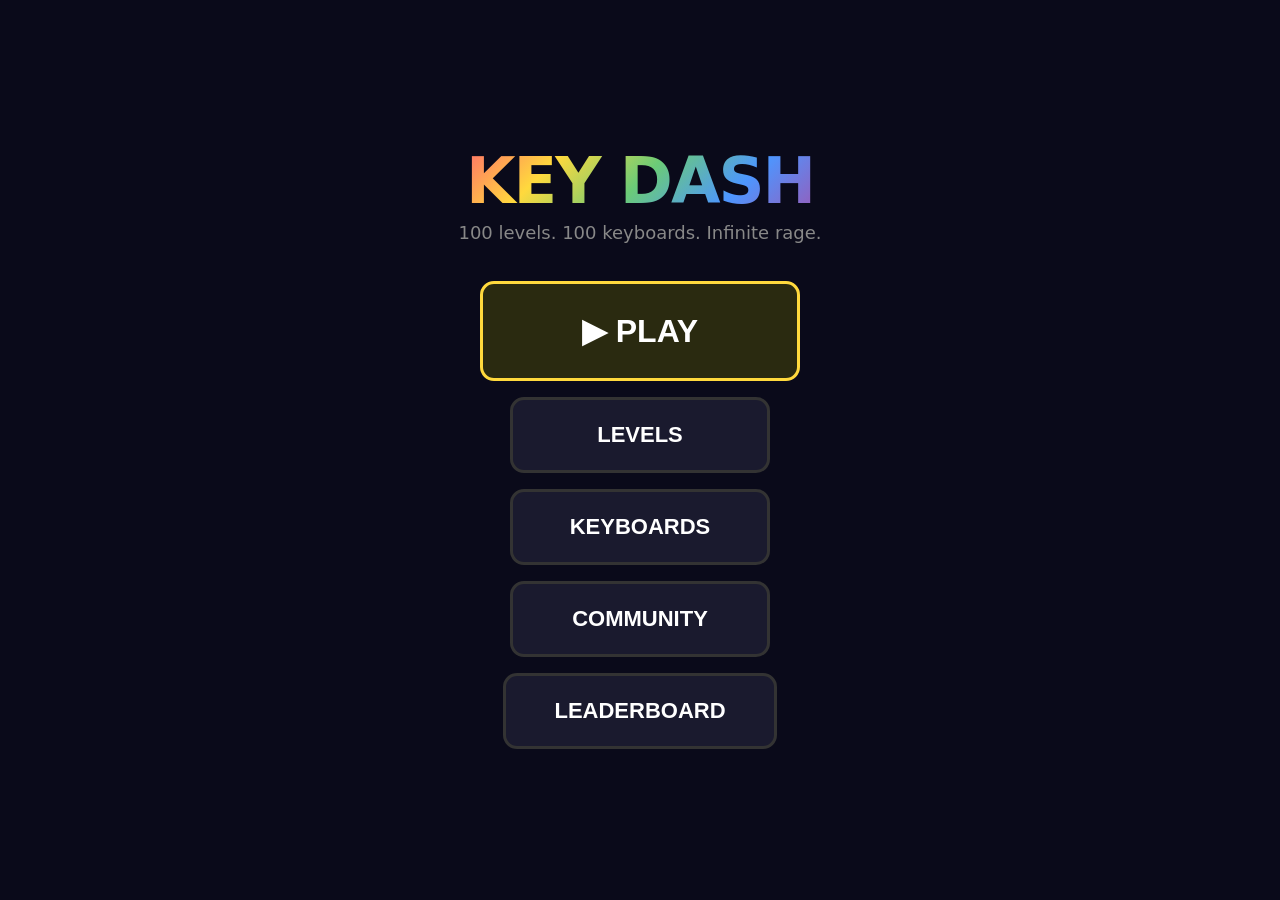
==== keydash.html @ 0419e5d7 "Make levels easier and unlock editor after level 1 - Halved spike density and gap frequency - Fewer " ====
<!DOCTYPE html>
<html lang="en">
<head>
<meta charset="UTF-8">
<meta name="viewport" content="width=device-width, initial-scale=1.0, user-scalable=no">
<title>Key Dash</title>
<style>
* { margin: 0; padding: 0; box-sizing: border-box; }
body { background: #0a0a1a; color: #fff; font-family: 'Segoe UI', system-ui, sans-serif; overflow: hidden; height: 100vh; }
canvas { display: block; }

/* ===== MENUS ===== */
.screen { position: fixed; inset: 0; display: flex; flex-direction: column; align-items: center; justify-content: center; z-index: 10; transition: opacity 0.3s; }
.screen.hidden { opacity: 0; pointer-events: none; }
.title { font-size: 64px; font-weight: 900; letter-spacing: -2px; margin-bottom: 4px;
  background: linear-gradient(135deg, #ff6b6b, #ffd93d, #6bcb77, #4d96ff, #9b59b6);
  -webkit-background-clip: text; -webkit-text-fill-color: transparent; }
.subtitle { color: #888; font-size: 18px; margin-bottom: 30px; }
.menu-btn { background: #1a1a2e; border: 3px solid #333; color: #fff; padding: 22px 48px;
  font-size: 22px; font-weight: 700; border-radius: 14px; cursor: pointer; margin: 8px;
  transition: all 0.15s; min-width: 260px; }
.menu-btn:hover { border-color: #ffd93d; background: #1f1f3a; transform: scale(1.05); }
.menu-btn.primary { border-color: #ffd93d; background: #2a2a10; font-size: 32px; padding: 28px 60px; min-width: 320px; }
.menu-btn.small { padding: 14px 24px; font-size: 17px; min-width: auto; }
.menu-btn.small { padding: 8px 18px; font-size: 13px; min-width: auto; }

/* ===== LEVEL SELECT ===== */
#level-select { background: #0a0a1a; overflow-y: auto; }
.level-grid { display: grid; grid-template-columns: repeat(auto-fill, minmax(90px, 1fr)); gap: 10px;
  max-width: 800px; width: 92%; padding: 12px; }
.level-cell { aspect-ratio: 1; border-radius: 12px; display: flex; flex-direction: column;
  align-items: center; justify-content: center; cursor: pointer; border: 3px solid #222;
  background: #111; transition: all 0.15s; font-size: 14px; gap: 3px; position: relative; }
.level-cell:hover { border-color: #ffd93d; transform: scale(1.08); }
.level-cell.locked { opacity: 0.35; cursor: default; }
.level-cell.locked:hover { border-color: #222; transform: none; }
.level-cell.cleared { border-color: #6bcb77; }
.level-cell .face { font-size: 30px; }
.level-cell .num { font-weight: 700; color: #aaa; font-size: 15px; }
.level-cell .kb-icon { position: absolute; top: 4px; right: 5px; font-size: 13px; }

/* ===== HUD ===== */
#hud { position: fixed; top: 0; left: 0; right: 0; height: 40px; display: flex; align-items: center;
  padding: 0 12px; z-index: 5; background: rgba(0,0,0,0.5); gap: 12px; font-size: 13px; font-weight: 600; }
#hud.hidden { display: none; }
.hud-back { background: none; border: none; color: #aaa; font-size: 18px; cursor: pointer; padding: 4px 8px; }
.hud-back:hover { color: #fff; }
#progress-bar { flex: 1; height: 6px; background: #222; border-radius: 3px; overflow: hidden; }
#progress-fill { height: 100%; background: linear-gradient(90deg, #ffd93d, #6bcb77); width: 0%; transition: width 0.1s; }
#attempt-count { color: #888; }
#practice-badge { background: #9b59b6; color: #fff; padding: 2px 8px; border-radius: 4px; font-size: 11px; display: none; }

/* ===== DEATH / WIN ===== */
#death-screen, #win-screen { position: fixed; inset: 0; z-index: 8; display: flex; flex-direction: column;
  align-items: center; justify-content: center; }
#death-screen { background: rgba(180,30,30,0.35); }
#death-screen.hidden, #win-screen.hidden { display: none; }
#win-screen { background: rgba(20,20,40,0.85); }
.win-keyboard { font-size: 64px; margin-bottom: 10px; animation: popIn 0.4s ease; }
@keyframes popIn { from { transform: scale(0); } 50% { transform: scale(1.2); } to { transform: scale(1); } }
.win-title { font-size: 28px; font-weight: 900; color: #ffd93d; }
.win-sub { color: #aaa; margin: 6px 0 20px; font-size: 14px; }

/* ===== KEYBOARD COLLECTION ===== */
#collection-screen { background: #0a0a1a; overflow-y: auto; }
.kb-grid { display: grid; grid-template-columns: repeat(auto-fill, minmax(50px, 1fr)); gap: 6px;
  max-width: 600px; width: 90%; padding: 10px; }
.kb-cell { aspect-ratio: 1; background: #111; border: 1px solid #222; border-radius: 6px;
  display: flex; align-items: center; justify-content: center; font-size: 20px; }
.kb-cell.locked { opacity: 0.15; }
.kb-count { color: #ffd93d; font-size: 18px; font-weight: 700; margin: 10px 0 6px; }

/* ===== EDITOR ===== */
#editor-screen { background: #0a0a1a; }
.editor-toolbar { position: fixed; bottom: 0; left: 0; right: 0; height: 52px; background: #111;
  border-top: 1px solid #333; display: flex; align-items: center; gap: 4px; padding: 0 8px; z-index: 15; overflow-x: auto; }
.tool-btn { width: 40px; height: 40px; border-radius: 8px; border: 2px solid #333; background: #1a1a2e;
  cursor: pointer; font-size: 18px; display: flex; align-items: center; justify-content: center; flex-shrink: 0; }
.tool-btn.active { border-color: #ffd93d; background: #2a2a10; }
.tool-btn:hover { border-color: #555; }

/* ===== COMMUNITY ===== */
#community-screen { background: #0a0a1a; overflow-y: auto; }
.community-list { max-width: 500px; width: 90%; }
.community-level { background: #111; border: 1px solid #222; border-radius: 8px; padding: 12px;
  margin: 6px 0; cursor: pointer; transition: border-color 0.15s; display: flex; align-items: center; gap: 12px; }
.community-level:hover { border-color: #ffd93d; }
.cl-face { font-size: 28px; }
.cl-info { flex: 1; }
.cl-name { font-weight: 700; }
.cl-author { color: #888; font-size: 12px; }

/* ===== LEADERBOARD ===== */
#leaderboard-screen { background: #0a0a1a; }
.lb-list { max-width: 400px; width: 90%; }
.lb-row { display: flex; align-items: center; gap: 10px; padding: 10px; background: #111;
  border-radius: 8px; margin: 4px 0; }
.lb-rank { font-size: 20px; font-weight: 900; color: #ffd93d; width: 36px; text-align: center; }
.lb-name { flex: 1; font-weight: 600; }
.lb-score { color: #6bcb77; font-weight: 700; }
</style>
</head>
<body>

<!-- ===== MAIN MENU ===== -->
<div class="screen" id="main-menu">
  <div class="title">KEY DASH</div>
  <div class="subtitle">100 levels. 100 keyboards. Infinite rage.</div>
  <button class="menu-btn primary" onclick="playNow()">▶ PLAY</button>
  <button class="menu-btn" onclick="showLevelSelect()">LEVELS</button>
  <button class="menu-btn" onclick="showCollection()">KEYBOARDS</button>
  <button class="menu-btn" onclick="showCommunity()">COMMUNITY</button>
  <button class="menu-btn" onclick="showLeaderboard()">LEADERBOARD</button>
</div>

<!-- ===== LEVEL SELECT ===== -->
<div class="screen hidden" id="level-select">
  <div style="font-size:22px;font-weight:800;margin:16px 0 4px">SELECT LEVEL</div>
  <div style="color:#888;font-size:13px;margin-bottom:10px" id="ls-progress">0 / 100 cleared</div>
  <div class="level-grid" id="level-grid"></div>
  <div style="margin:12px 0;display:flex;gap:8px">
    <button class="menu-btn small" onclick="showScreen('main-menu')">BACK</button>
  </div>
</div>

<!-- ===== HUD ===== -->
<div id="hud" class="hidden">
  <button class="hud-back" onclick="exitLevel()">&#9664;</button>
  <span id="level-name">Level 1</span>
  <div id="progress-bar"><div id="progress-fill"></div></div>
  <span id="practice-badge">PRACTICE</span>
  <span id="attempt-count">Attempt 1</span>
</div>

<!-- ===== DEATH ===== -->
<div id="death-screen" class="hidden">
  <div style="font-size:36px;font-weight:900;color:#ff4444;margin-bottom:16px">YOU DIED</div>
  <button class="menu-btn primary" onclick="respawn()" style="font-size:28px;padding:24px 56px">RETRY</button>
  <button class="menu-btn small" onclick="exitLevel()" style="margin-top:8px">QUIT</button>
</div>

<!-- ===== WIN ===== -->
<div id="win-screen" class="hidden">
  <div class="win-keyboard" id="win-kb">⌨️</div>
  <div class="win-title">LEVEL COMPLETE!</div>
  <div class="win-sub" id="win-sub">You unlocked: Q</div>
  <button class="menu-btn primary" onclick="nextLevel()">NEXT LEVEL</button>
  <button class="menu-btn small" onclick="exitLevel()">LEVEL SELECT</button>
</div>

<!-- ===== COLLECTION ===== -->
<div class="screen hidden" id="collection-screen">
  <div style="font-size:22px;font-weight:800;margin:16px 0 2px">KEYBOARD COLLECTION</div>
  <div class="kb-count" id="kb-count">0 / 100</div>
  <div class="kb-grid" id="kb-grid"></div>
  <button class="menu-btn small" style="margin:14px" onclick="showScreen('main-menu')">BACK</button>
</div>

<!-- ===== LEADERBOARD ===== -->
<div class="screen hidden" id="leaderboard-screen">
  <div style="font-size:22px;font-weight:800;margin:16px 0 10px">LEADERBOARD</div>
  <div id="lb-info" style="color:#888;font-size:13px;margin-bottom:10px">Collect all 100 keyboards to join!</div>
  <div class="lb-list" id="lb-list"></div>
  <button class="menu-btn small" style="margin:14px" onclick="showScreen('main-menu')">BACK</button>
</div>

<!-- ===== COMMUNITY ===== -->
<div class="screen hidden" id="community-screen">
  <div style="font-size:22px;font-weight:800;margin:16px 0 4px">COMMUNITY LEVELS</div>
  <div style="color:#888;font-size:13px;margin-bottom:6px" id="community-lock">Complete all 100 levels to create your own!</div>
  <div id="editor-btn-wrap" style="margin-bottom:10px"></div>
  <div class="community-list" id="community-list"></div>
  <button class="menu-btn small" style="margin:14px" onclick="showScreen('main-menu')">BACK</button>
</div>

<!-- ===== EDITOR ===== -->
<div class="screen hidden" id="editor-screen">
  <canvas id="editor-canvas"></canvas>
  <div class="editor-toolbar" id="editor-toolbar"></div>
</div>

<canvas id="game-canvas"></canvas>

<script>
// ===== KEY DASH =====
// A Geometry Dash-inspired platformer with 100 levels, portals, practice mode,
// keyboard collectibles, a level editor, and community levels.

const GC = document.getElementById('game-canvas');
const gctx = GC.getContext('2d');

// ===== CONSTANTS =====
const TILE = 36;
const GRAVITY = 1400;
const JUMP_VEL = -1100;
const PLAYER_SIZE = 28;
const BASE_SPEED = 340;

// Difficulty faces
const DIFF_FACES = ['😊','😐','😬','😰','🤯','💀','👹','☠️','🔥','😈'];
const DIFF_NAMES = ['Easy','Normal','Hard','Harder','Insane','Demon','Extreme','Ultra','Nightmare','Impossible'];
const DIFF_COLORS = ['#6bcb77','#a8d86b','#ffd93d','#ffa94d','#ff6b6b','#e04040','#9b59b6','#6c3483','#2c3e50','#1a1a1a'];

// Keyboard keys to unlock (100 total)
const KB_KEYS = [
  'Q','W','E','R','T','Y','U','I','O','P',
  'A','S','D','F','G','H','J','K','L',';',
  'Z','X','C','V','B','N','M',',','.','/',
  '1','2','3','4','5','6','7','8','9','0',
  '!','@','#','$','%','^','&','*','(',')',
  'F1','F2','F3','F4','F5','F6','F7','F8','F9','F10',
  'TAB','CAP','SHF','CTL','ALT','SPC','ENT','BSP','DEL','ESC',
  '←','→','↑','↓','INS','HOM','END','PUP','PDN','PRT',
  'NL','N0','N1','N2','N3','N4','N5','N6','N7','N8',
  'N9','N+','N-','N*','N/','N.','NE','FN','WIN','MNU'
];

// Portal types
const PORTAL = {
  GRAVITY_FLIP: 0,    // flips gravity
  GRAVITY_NORMAL: 1,  // restores gravity
  SPEED_FAST: 2,      // 1.5x speed
  SPEED_SLOW: 3,      // 0.7x speed
  SPEED_NORMAL: 4,    // 1x speed
  SIZE_MINI: 5,       // half size
  SIZE_NORMAL: 6,     // normal size
};
const PORTAL_COLORS = ['#9b59b6','#3498db','#e67e22','#1abc9c','#ffd93d','#e74c3c','#2ecc71'];
const PORTAL_LABELS = ['⇅ FLIP','⇅ NORM','▶▶ FAST','▶ SLOW','▶ NORM','🔹 MINI','🔸 NORM'];

// Block types for the level
const BLOCK = { EMPTY:0, GROUND:1, SPIKE:2, SPIKE_CEIL:3, PORTAL:4, SPIKE_WALL:5, ORB:6, PAD:7, DECO:8 };

// ===== SAVE DATA =====
const SAVE_KEY = 'keyDashSave';
let save = loadSave();

function loadSave() {
  try {
    const raw = localStorage.getItem(SAVE_KEY);
    if (raw) return JSON.parse(raw);
  } catch(e) {}
  return { cleared: [], attempts: {}, keyboards: [], name: null, communityLevels: [], bestTimes: {} };
}
function writeSave() { try { localStorage.setItem(SAVE_KEY, JSON.stringify(save)); } catch(e) {} }

// ===== GAME STATE =====
let state = 'menu'; // menu, playing, dead, win, editor
let currentLevel = 0;
let practiceMode = false;
let attempts = 0;
let player = null;
let level = null;     // { blocks[][], width, height, portals[], checkpoints[] }
let camera = { x: 0 };
let deathTimer = 0;
let speedMult = 1;
let checkpoints = [];  // practice mode auto-checkpoints
let lastCheckpoint = null;

// ===== SEEDED RNG =====
function mulberry32(a) {
  return function() {
    a |= 0; a = a + 0x6D2B79F5 | 0;
    let t = Math.imul(a ^ a >>> 15, 1 | a);
    t = t + Math.imul(t ^ t >>> 7, 61 | t) ^ t;
    return ((t ^ t >>> 14) >>> 0) / 4294967296;
  };
}

// ===== LEVEL GENERATION =====
function getDifficulty(lvl) { return Math.min(9, Math.floor(lvl / 10)); }

function generateLevel(lvlNum) {
  const seed = lvlNum * 7919 + 31337;
  const rng = mulberry32(seed);
  const diff = getDifficulty(lvlNum);

  const groundY = 8; // ground row (0 = top)
  const rows = 12;
  const baseCols = 80 + diff * 25 + Math.floor(rng() * 40);
  const cols = Math.min(baseCols, 350);

  const blocks = [];
  for (let y = 0; y < rows; y++) {
    blocks[y] = new Array(cols).fill(BLOCK.EMPTY);
  }

  // Ground
  for (let x = 0; x < cols; x++) {
    for (let y = groundY; y < rows; y++) blocks[y][x] = BLOCK.GROUND;
  }

  const portals = [];
  const levelCheckpoints = [];

  // Safe start zone
  const safeZone = 10;

  // Pattern generators based on difficulty
  let x = safeZone;
  const spikeChance = 0.04 + diff * 0.025;
  const gapChance = 0.015 + diff * 0.012;
  const platformChance = 0.04 + diff * 0.015;
  const portalChance = 0.015 + diff * 0.005;
  const ceilSpikeChance = diff >= 5 ? 0.01 + diff * 0.005 : 0;
  const wallSpikeChance = diff >= 7 ? 0.005 + (diff - 7) * 0.004 : 0;

  // Auto-checkpoints every ~20% of the level
  const cpInterval = Math.floor(cols / 6);

  while (x < cols - 5) {
    const r = rng();

    // Auto checkpoint
    if (x > 0 && x % cpInterval === 0 && x < cols - 10) {
      levelCheckpoints.push(x);
    }

    if (r < gapChance && x > safeZone + 3) {
      // Gap in ground
      const gapW = 2 + Math.floor(rng() * (1 + diff * 0.3));
      for (let gx = 0; gx < gapW && x + gx < cols - 3; gx++) {
        for (let gy = groundY; gy < rows; gy++) blocks[gy][x + gx] = BLOCK.EMPTY;
        // Spikes at bottom of gap for hard levels
        if (diff >= 4 && rng() < 0.5) blocks[rows - 1][x + gx] = BLOCK.SPIKE;
      }
      x += gapW + 1;
    } else if (r < gapChance + spikeChance && x > safeZone) {
      // Ground spikes
      const count = 1 + Math.floor(rng() * Math.max(1, diff * 0.2));
      for (let s = 0; s < count && x + s < cols - 3; s++) {
        blocks[groundY - 1][x + s] = BLOCK.SPIKE;
      }
      x += count + 3;
    } else if (r < gapChance + spikeChance + platformChance) {
      // Elevated platform
      const platY = groundY - 3 - Math.floor(rng() * 2);
      const platW = 3 + Math.floor(rng() * 4);
      for (let px = 0; px < platW && x + px < cols - 3; px++) {
        blocks[platY][x + px] = BLOCK.GROUND;
        if (rng() < spikeChance * 0.6) blocks[platY - 1][x + px] = BLOCK.SPIKE;
      }
      x += platW + 1;
    } else if (r < gapChance + spikeChance + platformChance + portalChance && x > 15) {
      // Portal
      const portalTypes = [PORTAL.GRAVITY_FLIP, PORTAL.SPEED_FAST, PORTAL.SIZE_MINI];
      const pType = portalTypes[Math.floor(rng() * portalTypes.length)];
      portals.push({ x, y: groundY - 2, type: pType });
      // Add the reversal portal a bit later
      const revertDist = 12 + Math.floor(rng() * 15);
      const revertX = Math.min(x + revertDist, cols - 6);
      let revertType;
      if (pType === PORTAL.GRAVITY_FLIP) revertType = PORTAL.GRAVITY_NORMAL;
      else if (pType === PORTAL.SPEED_FAST) revertType = PORTAL.SPEED_NORMAL;
      else revertType = PORTAL.SIZE_NORMAL;
      portals.push({ x: revertX, y: groundY - 2, type: revertType });
      x += 3;
    } else if (ceilSpikeChance > 0 && rng() < ceilSpikeChance && x > safeZone) {
      // Ceiling spikes
      const count = 1 + Math.floor(rng() * 2);
      for (let s = 0; s < count && x + s < cols - 3; s++) {
        blocks[1][x + s] = BLOCK.GROUND;
        blocks[2][x + s] = BLOCK.SPIKE_CEIL;
      }
      x += count + 1;
    } else if (wallSpikeChance > 0 && rng() < wallSpikeChance && x > safeZone) {
      // Wall with spikes
      const wallY = groundY - 2 - Math.floor(rng() * 2);
      blocks[wallY][x] = BLOCK.GROUND;
      blocks[wallY + 1][x] = BLOCK.GROUND;
      if (rng() < 0.5) blocks[wallY - 1][x] = BLOCK.SPIKE;
      x += 2;
    } else {
      x++;
    }
  }

  // Ensure the last few columns are safe (finish zone)
  for (let fx = cols - 4; fx < cols; fx++) {
    for (let fy = 0; fy < groundY; fy++) {
      if (blocks[fy][fx] === BLOCK.SPIKE || blocks[fy][fx] === BLOCK.SPIKE_CEIL) blocks[fy][fx] = BLOCK.EMPTY;
    }
  }

  return { blocks, width: cols, height: rows, portals, checkpoints: levelCheckpoints, groundY };
}

// ===== PLAYER =====
function createPlayer(x, y) {
  return {
    x: x * TILE + TILE / 2,
    y: y * TILE - PLAYER_SIZE / 2,
    vy: 0,
    grounded: false,
    gravityFlipped: false,
    sizeMult: 1,
    dead: false,
    rotation: 0,
    trail: [],
  };
}

// ===== RENDERING =====
function resize() {
  GC.width = window.innerWidth;
  GC.height = window.innerHeight;
}
window.addEventListener('resize', resize);
resize();

function getThemeColors(lvl) {
  const diff = getDifficulty(lvl);
  const themes = [
    { bg: '#0a1628', ground: '#1a3a5c', groundLight: '#245080', spike: '#ff4444' },
    { bg: '#0a2818', ground: '#1a5c3a', groundLight: '#248050', spike: '#ff5544' },
    { bg: '#281a0a', ground: '#5c3a1a', groundLight: '#805024', spike: '#ff4444' },
    { bg: '#1a0a28', ground: '#3a1a5c', groundLight: '#502480', spike: '#ff44aa' },
    { bg: '#280a0a', ground: '#5c1a1a', groundLight: '#802424', spike: '#ff2222' },
    { bg: '#0a0a0a', ground: '#2a2a2a', groundLight: '#3a3a3a', spike: '#ff0000' },
    { bg: '#180a28', ground: '#3a1a5c', groundLight: '#4a2470', spike: '#ff00ff' },
    { bg: '#0a1818', ground: '#1a3a3a', groundLight: '#245050', spike: '#ff4444' },
    { bg: '#100a18', ground: '#281a40', groundLight: '#382458', spike: '#ff2244' },
    { bg: '#0a0a0a', ground: '#1a1a1a', groundLight: '#252525', spike: '#ff0000' },
  ];
  return themes[diff];
}

function drawGame() {
  if (state !== 'playing' && state !== 'dead') return;
  const theme = getThemeColors(currentLevel);
  gctx.fillStyle = theme.bg;
  gctx.fillRect(0, 0, GC.width, GC.height);

  const offsetX = -camera.x + GC.width * 0.3;
  const offsetY = GC.height / 2 - level.groundY * TILE / 2;

  gctx.save();
  gctx.translate(offsetX, offsetY);

  // Draw blocks
  const startCol = Math.max(0, Math.floor((camera.x - GC.width * 0.4) / TILE));
  const endCol = Math.min(level.width, Math.ceil((camera.x + GC.width * 0.8) / TILE));

  for (let y = 0; y < level.height; y++) {
    for (let x = startCol; x < endCol; x++) {
      const b = level.blocks[y][x];
      const px = x * TILE, py = y * TILE;
      if (b === BLOCK.GROUND) {
        gctx.fillStyle = theme.ground;
        gctx.fillRect(px, py, TILE, TILE);
        gctx.fillStyle = theme.groundLight;
        gctx.fillRect(px, py, TILE, 2);
      } else if (b === BLOCK.SPIKE) {
        gctx.fillStyle = theme.spike;
        gctx.beginPath();
        gctx.moveTo(px - TILE * 0.3, py + TILE);
        gctx.lineTo(px + TILE / 2, py - TILE * 2);
        gctx.lineTo(px + TILE * 1.3, py + TILE);
        gctx.closePath();
        gctx.fill();
      } else if (b === BLOCK.SPIKE_CEIL) {
        gctx.fillStyle = theme.spike;
        gctx.beginPath();
        gctx.moveTo(px - TILE * 0.3, py);
        gctx.lineTo(px + TILE / 2, py + TILE * 3 - 4);
        gctx.lineTo(px + TILE * 1.3, py);
        gctx.closePath();
        gctx.fill();
      }
    }
  }

  // Portals
  for (const p of level.portals) {
    const px = p.x * TILE, py = p.y * TILE;
    const color = PORTAL_COLORS[p.type];
    gctx.fillStyle = color;
    gctx.globalAlpha = 0.6 + Math.sin(Date.now() / 300) * 0.2;
    gctx.fillRect(px + 4, py - TILE, TILE - 8, TILE * 3);
    gctx.globalAlpha = 1;
    gctx.fillStyle = '#fff';
    gctx.font = '9px sans-serif';
    gctx.textAlign = 'center';
    gctx.fillText(PORTAL_LABELS[p.type], px + TILE / 2, py - TILE - 4);
  }

  // Checkpoints (practice mode)
  if (practiceMode) {
    for (const cpx of level.checkpoints) {
      const px = cpx * TILE;
      gctx.fillStyle = lastCheckpoint === cpx ? '#ffd93d' : '#4a4a4a';
      gctx.fillRect(px, (level.groundY - 3) * TILE, 4, TILE * 3);
      gctx.fillStyle = lastCheckpoint === cpx ? '#ffd93d' : '#666';
      gctx.fillRect(px, (level.groundY - 3) * TILE, 14, 10);
    }
    // Player-placed checkpoints
    for (const cp of checkpoints) {
      gctx.fillStyle = '#9b59b6';
      gctx.fillRect(cp.x, cp.y - TILE, 4, TILE * 2);
      gctx.fillRect(cp.x, cp.y - TILE, 14, 10);
    }
  }

  // Finish line
  const finishX = (level.width - 3) * TILE;
  gctx.fillStyle = '#ffd93d';
  gctx.globalAlpha = 0.4 + Math.sin(Date.now() / 200) * 0.15;
  gctx.fillRect(finishX, 0, TILE / 2, level.height * TILE);
  gctx.globalAlpha = 1;
  gctx.font = 'bold 14px sans-serif';
  gctx.fillStyle = '#ffd93d';
  gctx.textAlign = 'center';
  gctx.fillText('FINISH', finishX + TILE / 4, (level.groundY - 4) * TILE);

  // Player
  if (player && !player.dead) {
    // Trail
    gctx.globalAlpha = 0.15;
    for (let i = 0; i < player.trail.length; i++) {
      const t = player.trail[i];
      const a = i / player.trail.length * 0.3;
      gctx.globalAlpha = a;
      const s = PLAYER_SIZE * player.sizeMult;
      gctx.fillStyle = '#ffd93d';
      gctx.save();
      gctx.translate(t.x, t.y);
      gctx.rotate(t.r);
      gctx.fillRect(-s / 2, -s / 2, s, s);
      gctx.restore();
    }
    gctx.globalAlpha = 1;

    const s = PLAYER_SIZE * player.sizeMult;
    gctx.save();
    gctx.translate(player.x, player.y);
    gctx.rotate(player.rotation);
    // Main square
    gctx.fillStyle = '#ffd93d';
    gctx.fillRect(-s / 2, -s / 2, s, s);
    // Inner detail
    gctx.fillStyle = '#ffec8b';
    gctx.fillRect(-s / 2 + 3, -s / 2 + 3, s - 6, s - 6);
    // Eye
    gctx.fillStyle = '#333';
    const eyeY = player.gravityFlipped ? 3 : -3;
    gctx.fillRect(2, eyeY - 2, 5, 5);
    gctx.fillStyle = '#fff';
    gctx.fillRect(4, eyeY - 1, 2, 2);
    gctx.restore();
  }

  gctx.restore();

  // Progress bar
  if (player && level) {
    const pct = Math.min(100, (player.x / ((level.width - 3) * TILE)) * 100);
    document.getElementById('progress-fill').style.width = pct + '%';
  }
}

// ===== COLLISION =====
function checkCollision(px, py, sizeMult) {
  const s = PLAYER_SIZE * sizeMult * 0.45;
  const left = px - s, right = px + s;
  const top = py - s, bottom = py + s;

  // Tile collision
  const minTX = Math.max(0, Math.floor(left / TILE));
  const maxTX = Math.min(level.width - 1, Math.floor(right / TILE));
  const minTY = Math.max(0, Math.floor(top / TILE));
  const maxTY = Math.min(level.height - 1, Math.floor(bottom / TILE));

  for (let ty = minTY; ty <= maxTY; ty++) {
    for (let tx = minTX; tx <= maxTX; tx++) {
      const b = level.blocks[ty][tx];
      if (b === BLOCK.SPIKE || b === BLOCK.SPIKE_CEIL) return 'spike';
      if (b === BLOCK.GROUND) return 'ground';
    }
  }

  // Out of bounds
  if (py > level.height * TILE + 100) return 'spike';
  return null;
}

function isOnGround(px, py, sizeMult, flipped) {
  const s = PLAYER_SIZE * sizeMult * 0.45;
  const checkY = flipped ? py - s - 2 : py + s + 2;
  const leftTX = Math.floor((px - s) / TILE);
  const rightTX = Math.floor((px + s) / TILE);
  const tileY = Math.floor(checkY / TILE);
  if (tileY < 0 || tileY >= level.height) return false;
  for (let tx = leftTX; tx <= rightTX; tx++) {
    if (tx < 0 || tx >= level.width) continue;
    if (level.blocks[tileY][tx] === BLOCK.GROUND) return true;
  }
  return false;
}

function resolveGroundY(px, py, sizeMult, flipped) {
  const s = PLAYER_SIZE * sizeMult * 0.45;
  if (flipped) {
    const tileY = Math.floor((py - s) / TILE);
    return (tileY + 1) * TILE + s;
  }
  const tileY = Math.floor((py + s) / TILE);
  return tileY * TILE - s;
}

// ===== UPDATE =====
let inputJump = false;
let inputDown = false;
let inputGrace = 0;

function update(dt) {
  if (state !== 'playing' || !player || player.dead) return;

  // Move right
  const speed = BASE_SPEED * speedMult;
  player.x += speed * dt;

  // Gravity
  const grav = player.gravityFlipped ? -GRAVITY : GRAVITY;
  player.vy += grav * dt;
  player.y += player.vy * dt;

  // Ground check
  player.grounded = isOnGround(player.x, player.y, player.sizeMult, player.gravityFlipped);
  if (player.grounded) {
    player.y = resolveGroundY(player.x, player.y, player.sizeMult, player.gravityFlipped);
    player.vy = 0;
  }

  // Input grace period (prevents auto-jump on level start)
  if (inputGrace > 0) { inputGrace -= dt; inputJump = false; }

  // Jump
  if (inputJump && player.grounded) {
    const jv = player.gravityFlipped ? -JUMP_VEL : JUMP_VEL;
    player.vy = jv;
    player.grounded = false;
  }

  // Rotation (visual only — spins while airborne)
  if (!player.grounded) {
    const rotDir = player.gravityFlipped ? -1 : 1;
    player.rotation += rotDir * 8 * dt;
  } else {
    // Snap to nearest 90 degrees
    player.rotation = Math.round(player.rotation / (Math.PI / 2)) * (Math.PI / 2);
  }

  // Trail
  player.trail.push({ x: player.x, y: player.y, r: player.rotation });
  if (player.trail.length > 15) player.trail.shift();

  // Spike collision
  const s = PLAYER_SIZE * player.sizeMult * 0.4;
  const minTX = Math.max(0, Math.floor((player.x - s) / TILE));
  const maxTX = Math.min(level.width - 1, Math.floor((player.x + s) / TILE));
  const minTY = Math.max(0, Math.floor((player.y - s) / TILE));
  const maxTY = Math.min(level.height - 1, Math.floor((player.y + s) / TILE));
  for (let ty = minTY; ty <= maxTY; ty++) {
    for (let tx = minTX; tx <= maxTX; tx++) {
      const b = level.blocks[ty][tx];
      if (b === BLOCK.SPIKE || b === BLOCK.SPIKE_CEIL) { killPlayer(); return; }
    }
  }
  // Out of bounds
  if (player.y > level.height * TILE + 100) { killPlayer(); return; }

  // Portal collision
  for (const p of level.portals) {
    const px = p.x * TILE + TILE / 2, py = p.y * TILE;
    if (Math.abs(player.x - px) < TILE && Math.abs(player.y - py) < TILE * 2) {
      if (!p.triggered) {
        p.triggered = true;
        applyPortal(p.type);
      }
    } else {
      p.triggered = false;
    }
  }

  // Practice mode checkpoints
  if (practiceMode) {
    for (const cpx of level.checkpoints) {
      if (Math.abs(player.x - cpx * TILE) < TILE) {
        lastCheckpoint = cpx;
      }
    }
    for (const cp of checkpoints) {
      if (Math.abs(player.x - cp.x) < TILE) lastCheckpoint = cp.x / TILE;
    }
  }

  // Camera
  camera.x = player.x;

  // Win check
  if (player.x >= (level.width - 3) * TILE) {
    winLevel();
  }
}

function applyPortal(type) {
  switch (type) {
    case PORTAL.GRAVITY_FLIP: player.gravityFlipped = true; break;
    case PORTAL.GRAVITY_NORMAL: player.gravityFlipped = false; break;
    case PORTAL.SPEED_FAST: speedMult = 1.5; break;
    case PORTAL.SPEED_SLOW: speedMult = 0.7; break;
    case PORTAL.SPEED_NORMAL: speedMult = 1; break;
    case PORTAL.SIZE_MINI: player.sizeMult = 0.55; break;
    case PORTAL.SIZE_NORMAL: player.sizeMult = 1; break;
  }
}

function killPlayer() {
  player.dead = true;
  state = 'dead';
  deathTimer = 0.6;
  document.getElementById('death-screen').classList.remove('hidden');
}

function respawn() {
  document.getElementById('death-screen').classList.add('hidden');
  attempts++;
  document.getElementById('attempt-count').textContent = 'Attempt ' + attempts;
  level.portals.forEach(p => p.triggered = false);
  speedMult = 1;

  if (practiceMode && lastCheckpoint !== null) {
    player = createPlayer(lastCheckpoint, level.groundY);
  } else {
    player = createPlayer(2, level.groundY);
    lastCheckpoint = null;
  }
  inputJump = false;
  inputGrace = 0.3;
  state = 'playing';
}

function winLevel() {
  state = 'win';
  const isNew = !save.cleared.includes(currentLevel);
  if (isNew) {
    save.cleared.push(currentLevel);
    save.keyboards.push(currentLevel);
  }
  save.attempts[currentLevel] = Math.min(save.attempts[currentLevel] || 9999, attempts);
  writeSave();

  const key = KB_KEYS[currentLevel] || '?';
  document.getElementById('win-kb').textContent = '⌨️';
  document.getElementById('win-sub').textContent = isNew
    ? `You unlocked the ${key} key! (${save.keyboards.length}/100)`
    : `Level cleared in ${attempts} attempt${attempts > 1 ? 's' : ''}`;
  document.getElementById('win-screen').classList.remove('hidden');
  document.getElementById('hud').classList.add('hidden');
}

function nextLevel() {
  document.getElementById('win-screen').classList.add('hidden');
  if (currentLevel < 99) {
    startLevel(currentLevel + 1, practiceMode);
  } else {
    exitLevel();
  }
}

function exitLevel() {
  state = 'menu';
  document.getElementById('hud').classList.add('hidden');
  document.getElementById('death-screen').classList.add('hidden');
  document.getElementById('win-screen').classList.add('hidden');
  showLevelSelect();
}

// ===== START LEVEL =====
function startLevel(lvl, practice) {
  currentLevel = lvl;
  practiceMode = practice || false;
  attempts = 1;
  speedMult = 1;
  checkpoints = [];
  lastCheckpoint = null;
  level = generateLevel(lvl);
  player = createPlayer(2, level.groundY);
  camera.x = player.x;

  hideAllScreens();
  document.getElementById('hud').classList.remove('hidden');
  document.getElementById('level-name').textContent = `Level ${lvl + 1}`;
  document.getElementById('attempt-count').textContent = 'Attempt 1';
  document.getElementById('practice-badge').style.display = practice ? '' : 'none';
  inputJump = false;
  inputGrace = 0.3; // ignore jump input for 0.3s so clicking PLAY doesn't auto-jump
  state = 'playing';
}

// ===== SCREENS =====
function hideAllScreens() {
  for (const s of document.querySelectorAll('.screen')) s.classList.add('hidden');
}

function showScreen(id) {
  hideAllScreens();
  document.getElementById(id).classList.remove('hidden');
  state = 'menu';
}

function showLevelSelect() {
  showScreen('level-select');
  const grid = document.getElementById('level-grid');
  grid.innerHTML = '';
  document.getElementById('ls-progress').textContent = `${save.cleared.length} / 100 cleared`;

  for (let i = 0; i < 100; i++) {
    const cell = document.createElement('div');
    cell.className = 'level-cell';
    const diff = getDifficulty(i);
    const cleared = save.cleared.includes(i);
    const unlocked = i === 0 || save.cleared.includes(i - 1) || save.cleared.includes(i);

    if (cleared) cell.classList.add('cleared');
    if (!unlocked) cell.classList.add('locked');

    const hasKb = save.keyboards.includes(i);
    cell.innerHTML = `<div class="face">${DIFF_FACES[diff]}</div><div class="num">${i + 1}</div>${hasKb ? '<div class="kb-icon">⌨️</div>' : ''}`;
    cell.title = `Level ${i + 1} — ${DIFF_NAMES[diff]}${cleared ? ' (Cleared)' : ''}`;
    cell.style.borderColor = cleared ? '#6bcb77' : (unlocked ? '#333' : '#1a1a1a');

    if (unlocked) {
      cell.onclick = () => showLevelOptions(i);
    }
    grid.appendChild(cell);
  }
}

function playNow() {
  // Find the next uncleared level, or level 0
  let lvl = 0;
  for (let i = 0; i < 100; i++) {
    if (!save.cleared.includes(i)) { lvl = i; break; }
  }
  startLevel(lvl, false);
}

function showLevelOptions(lvl) {
  startLevel(lvl, false);
}

function showCollection() {
  showScreen('collection-screen');
  const grid = document.getElementById('kb-grid');
  grid.innerHTML = '';
  document.getElementById('kb-count').textContent = `${save.keyboards.length} / 100`;

  for (let i = 0; i < 100; i++) {
    const cell = document.createElement('div');
    cell.className = 'kb-cell';
    const unlocked = save.keyboards.includes(i);
    if (!unlocked) cell.classList.add('locked');
    cell.textContent = KB_KEYS[i];
    cell.title = unlocked ? `${KB_KEYS[i]} — from Level ${i + 1}` : '???';
    grid.appendChild(cell);
  }
}

function showLeaderboard() {
  showScreen('leaderboard-screen');
  const list = document.getElementById('lb-list');
  const info = document.getElementById('lb-info');

  if (save.keyboards.length < 100) {
    info.textContent = `Collect all 100 keyboards to join! (${save.keyboards.length}/100)`;
    list.innerHTML = '<div style="color:#555;text-align:center;padding:20px">Complete all 100 levels to appear here.</div>';
    return;
  }

  info.textContent = 'You made it! All 100 keyboards collected.';
  // Local leaderboard from save
  const entries = loadLeaderboard();
  if (!entries.find(e => e.name === (save.name || 'Player'))) {
    const totalAttempts = Object.values(save.attempts).reduce((s, a) => s + a, 0);
    const entry = { name: save.name || 'Player', keyboards: 100, attempts: totalAttempts, date: new Date().toISOString().slice(0, 10) };
    entries.push(entry);
    entries.sort((a, b) => a.attempts - b.attempts);
    saveLeaderboard(entries);
  }

  list.innerHTML = entries.slice(0, 20).map((e, i) => `
    <div class="lb-row">
      <div class="lb-rank">#${i + 1}</div>
      <div class="lb-name">${escHtml(e.name)}</div>
      <div class="lb-score">${e.attempts} attempts</div>
    </div>
  `).join('');
}

function loadLeaderboard() {
  try { return JSON.parse(localStorage.getItem('keyDashLeaderboard') || '[]'); } catch(e) { return []; }
}
function saveLeaderboard(entries) {
  try { localStorage.setItem('keyDashLeaderboard', JSON.stringify(entries)); } catch(e) {}
}
function escHtml(s) { const d = document.createElement('div'); d.textContent = s; return d.innerHTML; }

// ===== COMMUNITY / EDITOR =====
function showCommunity() {
  showScreen('community-screen');
  const wrap = document.getElementById('editor-btn-wrap');
  const lock = document.getElementById('community-lock');

  if (save.cleared.length >= 1) {
    lock.textContent = 'Create and share your own levels!';
    wrap.innerHTML = '<button class="menu-btn primary" onclick="openEditor()">CREATE LEVEL</button>';
  } else {
    lock.textContent = 'Beat Level 1 to unlock the level editor!';
    wrap.innerHTML = '';
  }

  const list = document.getElementById('community-list');
  const levels = save.communityLevels || [];
  if (levels.length === 0) {
    list.innerHTML = '<div style="color:#555;text-align:center;padding:20px">No community levels yet.</div>';
  } else {
    list.innerHTML = levels.map((l, i) => `
      <div class="community-level" onclick="playCommunityLevel(${i})">
        <div class="cl-face">${DIFF_FACES[l.diff || 0]}</div>
        <div class="cl-info">
          <div class="cl-name">${escHtml(l.name || 'Untitled')}</div>
          <div class="cl-author">by ${escHtml(l.author || 'Unknown')}</div>
        </div>
      </div>
    `).join('');
  }
}

// ===== EDITOR =====
let editorLevel = null;
let editorTool = BLOCK.GROUND;
let editorCamera = { x: 0 };
let editorDragging = false;

function openEditor() {
  hideAllScreens();
  document.getElementById('editor-screen').classList.remove('hidden');
  state = 'editor';

  const rows = 12, cols = 120;
  const blocks = [];
  for (let y = 0; y < rows; y++) {
    blocks[y] = new Array(cols).fill(BLOCK.EMPTY);
  }
  for (let x = 0; x < cols; x++) {
    for (let y = 8; y < rows; y++) blocks[y][x] = BLOCK.GROUND;
  }
  editorLevel = { blocks, width: cols, height: rows, portals: [], checkpoints: [], groundY: 8, name: '', author: save.name || '' };
  editorCamera = { x: 0 };

  const toolbar = document.getElementById('editor-toolbar');
  const tools = [
    { type: BLOCK.EMPTY, label: '🧹' },
    { type: BLOCK.GROUND, label: '⬛' },
    { type: BLOCK.SPIKE, label: '🔺' },
    { type: BLOCK.SPIKE_CEIL, label: '🔻' },
    { type: 'portal_gflip', label: '⇅' },
    { type: 'portal_fast', label: '▶▶' },
    { type: 'portal_mini', label: '🔹' },
  ];
  toolbar.innerHTML = tools.map(t =>
    `<button class="tool-btn${t.type === editorTool ? ' active' : ''}" data-tool="${t.type}" onclick="selectEditorTool(this,'${t.type}')">${t.label}</button>`
  ).join('') +
  '<div style="flex:1"></div>' +
  '<button class="tool-btn" onclick="testEditorLevel()" title="Test">▶</button>' +
  '<button class="tool-btn" onclick="saveEditorLevel()" title="Save">💾</button>' +
  '<button class="tool-btn" onclick="exitEditor()" title="Exit">✕</button>';

  setupEditorCanvas();
}

function selectEditorTool(btn, type) {
  document.querySelectorAll('.tool-btn').forEach(b => b.classList.remove('active'));
  btn.classList.add('active');
  editorTool = type;
}

function setupEditorCanvas() {
  const ec = document.getElementById('editor-canvas');
  ec.width = window.innerWidth;
  ec.height = window.innerHeight - 52;
  const ectx = ec.getContext('2d');

  function drawEditor() {
    if (state !== 'editor') return;
    ectx.fillStyle = '#0a1628';
    ectx.fillRect(0, 0, ec.width, ec.height);

    const ox = -editorCamera.x + 60;
    const oy = ec.height / 2 - editorLevel.groundY * TILE / 2;
    ectx.save();
    ectx.translate(ox, oy);

    // Grid
    ectx.strokeStyle = '#1a1a2e';
    ectx.lineWidth = 0.5;
    for (let x = 0; x <= editorLevel.width; x++) {
      ectx.beginPath(); ectx.moveTo(x * TILE, 0); ectx.lineTo(x * TILE, editorLevel.height * TILE); ectx.stroke();
    }
    for (let y = 0; y <= editorLevel.height; y++) {
      ectx.beginPath(); ectx.moveTo(0, y * TILE); ectx.lineTo(editorLevel.width * TILE, y * TILE); ectx.stroke();
    }

    // Blocks
    for (let y = 0; y < editorLevel.height; y++) {
      for (let x = 0; x < editorLevel.width; x++) {
        const b = editorLevel.blocks[y][x];
        const px = x * TILE, py = y * TILE;
        if (b === BLOCK.GROUND) {
          ectx.fillStyle = '#1a3a5c'; ectx.fillRect(px, py, TILE, TILE);
        } else if (b === BLOCK.SPIKE) {
          ectx.fillStyle = '#ff4444';
          ectx.beginPath(); ectx.moveTo(px, py + TILE); ectx.lineTo(px + TILE/2, py + 4); ectx.lineTo(px + TILE, py + TILE); ectx.closePath(); ectx.fill();
        } else if (b === BLOCK.SPIKE_CEIL) {
          ectx.fillStyle = '#ff4444';
          ectx.beginPath(); ectx.moveTo(px, py); ectx.lineTo(px + TILE/2, py + TILE - 4); ectx.lineTo(px + TILE, py); ectx.closePath(); ectx.fill();
        }
      }
    }

    // Portals
    for (const p of editorLevel.portals) {
      ectx.fillStyle = PORTAL_COLORS[p.type];
      ectx.globalAlpha = 0.7;
      ectx.fillRect(p.x * TILE + 4, p.y * TILE - TILE, TILE - 8, TILE * 3);
      ectx.globalAlpha = 1;
    }

    // Start marker
    ectx.fillStyle = '#ffd93d';
    ectx.globalAlpha = 0.5;
    ectx.fillRect(2 * TILE, (editorLevel.groundY - 1) * TILE, TILE, TILE);
    ectx.globalAlpha = 1;
    ectx.font = '10px sans-serif'; ectx.fillStyle = '#ffd93d'; ectx.textAlign = 'center';
    ectx.fillText('START', 2.5 * TILE, (editorLevel.groundY - 1.2) * TILE);

    ectx.restore();
    requestAnimationFrame(drawEditor);
  }
  drawEditor();

  // Editor input
  let lastPlaceTile = null;
  ec.onmousedown = (e) => {
    editorDragging = true;
    editorPlace(e);
  };
  ec.onmousemove = (e) => {
    if (editorDragging) editorPlace(e);
    // Scroll with right edge
    if (e.clientX > ec.width - 40) editorCamera.x += 10;
    if (e.clientX < 40 && editorCamera.x > 0) editorCamera.x -= 10;
  };
  ec.onmouseup = () => { editorDragging = false; lastPlaceTile = null; };

  function editorPlace(e) {
    const ox = -editorCamera.x + 60;
    const oy = ec.height / 2 - editorLevel.groundY * TILE / 2;
    const tx = Math.floor((e.clientX - ox) / TILE);
    const ty = Math.floor((e.clientY - oy) / TILE);
    if (tx < 0 || tx >= editorLevel.width || ty < 0 || ty >= editorLevel.height) return;
    const key = tx + ',' + ty;
    if (key === lastPlaceTile) return;
    lastPlaceTile = key;

    if (typeof editorTool === 'string' && editorTool.startsWith('portal_')) {
      let pType;
      if (editorTool === 'portal_gflip') pType = PORTAL.GRAVITY_FLIP;
      else if (editorTool === 'portal_fast') pType = PORTAL.SPEED_FAST;
      else pType = PORTAL.SIZE_MINI;
      editorLevel.portals = editorLevel.portals.filter(p => p.x !== tx || p.y !== ty);
      editorLevel.portals.push({ x: tx, y: ty, type: pType });
    } else {
      editorLevel.blocks[ty][tx] = Number(editorTool);
    }
  }

  // Scroll with wheel
  ec.onwheel = (e) => {
    editorCamera.x = Math.max(0, editorCamera.x + e.deltaY);
  };
}

function testEditorLevel() {
  level = JSON.parse(JSON.stringify(editorLevel));
  level.portals = editorLevel.portals.map(p => ({ ...p }));
  currentLevel = -1;
  practiceMode = true;
  attempts = 1;
  speedMult = 1;
  checkpoints = [];
  lastCheckpoint = null;
  player = createPlayer(2, level.groundY);
  camera.x = player.x;

  hideAllScreens();
  document.getElementById('hud').classList.remove('hidden');
  document.getElementById('level-name').textContent = 'Editor Test';
  document.getElementById('attempt-count').textContent = 'Attempt 1';
  document.getElementById('practice-badge').style.display = '';
  state = 'playing';
}

function saveEditorLevel() {
  const name = prompt('Level name:', editorLevel.name || 'My Level');
  if (!name) return;
  const author = prompt('Your name:', editorLevel.author || save.name || 'Player');
  editorLevel.name = name;
  editorLevel.author = author;
  save.name = author;

  const diff = parseInt(prompt('Difficulty (0-9, 0=Easy, 9=Impossible):', '3') || '3');
  const entry = {
    name, author, diff: Math.min(9, Math.max(0, diff)),
    blocks: editorLevel.blocks,
    portals: editorLevel.portals,
    width: editorLevel.width, height: editorLevel.height, groundY: editorLevel.groundY,
  };
  if (!save.communityLevels) save.communityLevels = [];
  save.communityLevels.push(entry);
  writeSave();
  alert('Level saved!');
}

function exitEditor() {
  state = 'menu';
  showCommunity();
}

function playCommunityLevel(idx) {
  const l = save.communityLevels[idx];
  if (!l) return;
  level = {
    blocks: l.blocks.map(r => [...r]),
    portals: (l.portals || []).map(p => ({ ...p })),
    width: l.width, height: l.height, groundY: l.groundY,
    checkpoints: [],
  };
  currentLevel = -1;
  practiceMode = false;
  attempts = 1;
  speedMult = 1;
  checkpoints = [];
  lastCheckpoint = null;
  player = createPlayer(2, level.groundY);
  camera.x = player.x;

  hideAllScreens();
  document.getElementById('hud').classList.remove('hidden');
  document.getElementById('level-name').textContent = l.name || 'Community Level';
  document.getElementById('attempt-count').textContent = 'Attempt 1';
  document.getElementById('practice-badge').style.display = 'none';
  state = 'playing';
}

// ===== INPUT =====
function handleInput(down) {
  inputJump = down;
}

document.addEventListener('keydown', e => {
  if (e.repeat) return;
  if (e.code === 'Space' || e.code === 'ArrowUp' || e.key === 'w' || e.key === 'W') {
    e.preventDefault();
    handleInput(true);
  }
  // Practice mode: place checkpoint
  if (e.key === 'c' && practiceMode && state === 'playing' && player) {
    checkpoints.push({ x: player.x, y: player.y });
    lastCheckpoint = player.x / TILE;
  }
});
document.addEventListener('keyup', e => {
  if (e.code === 'Space' || e.code === 'ArrowUp' || e.key === 'w' || e.key === 'W') {
    handleInput(false);
  }
});

// Touch / click
GC.addEventListener('mousedown', e => { handleInput(true); });
GC.addEventListener('mouseup', () => handleInput(false));
GC.addEventListener('touchstart', e => { e.preventDefault(); handleInput(true); }, { passive: false });
GC.addEventListener('touchend', e => { e.preventDefault(); handleInput(false); }, { passive: false });

// ===== GAME LOOP =====
let lastTime = 0;
function gameLoop(ts) {
  const dt = Math.min((ts - lastTime) / 1000, 0.05);
  lastTime = ts;

  if (state === 'playing') {
    update(dt);
    drawGame();
  } else if (state === 'dead') {
    deathTimer -= dt;
    drawGame();
    if (deathTimer <= 0) {
      // Auto-respawn prompt shown
    }
  }
  requestAnimationFrame(gameLoop);
}
requestAnimationFrame(gameLoop);

// Boot
showScreen('main-menu');
</script>
</body>
</html>
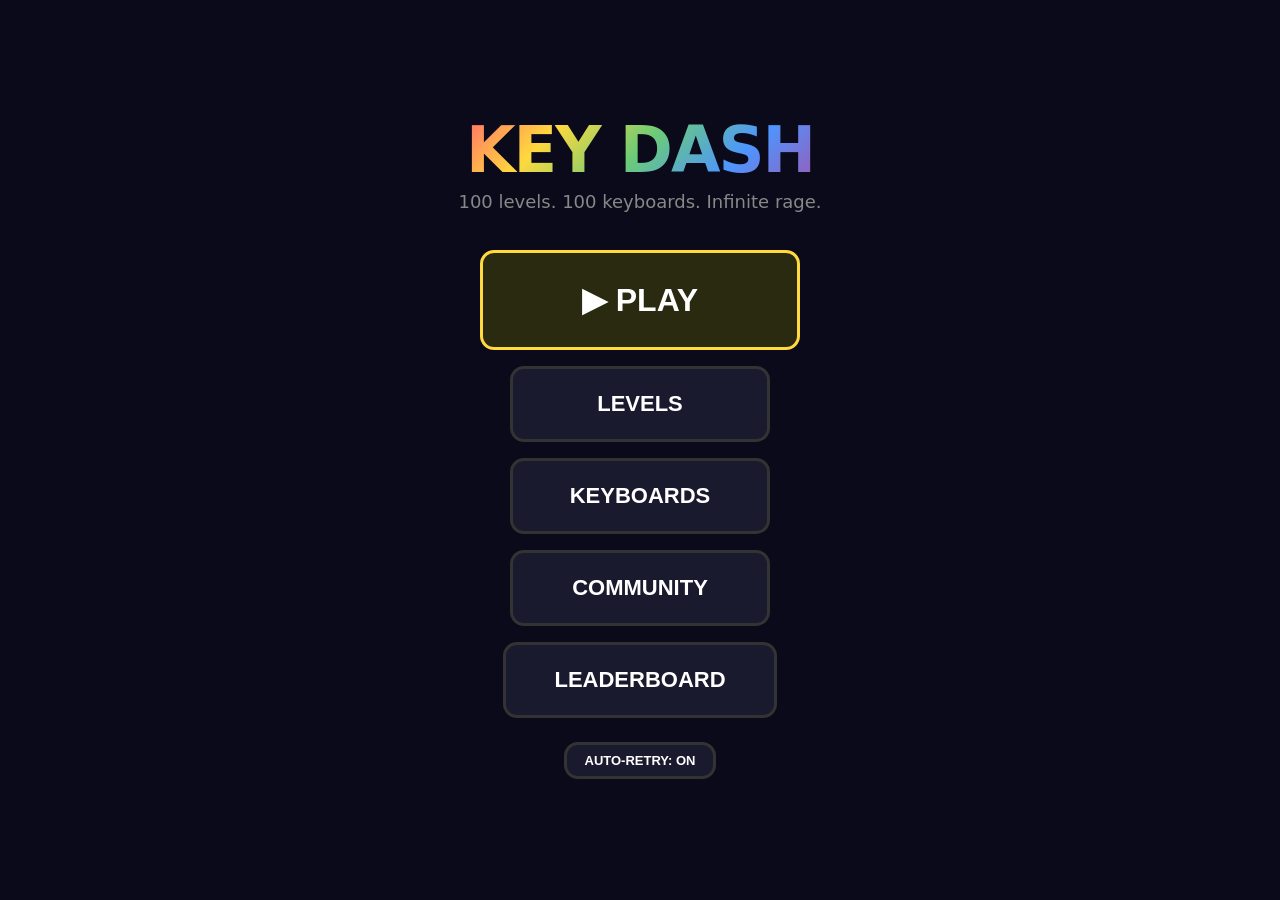
==== commit 2aac3567: "Restore all Key Dash features from artifact backup Recovered from artifact after container recycle. " ====
--- a/keydash.html
+++ b/keydash.html
@@ -111,6 +111,7 @@
   <button class="menu-btn" onclick="showCollection()">KEYBOARDS</button>
   <button class="menu-btn" onclick="showCommunity()">COMMUNITY</button>
   <button class="menu-btn" onclick="showLeaderboard()">LEADERBOARD</button>
+  <button class="menu-btn small" onclick="toggleAutoRetry(this)" id="auto-retry-btn" style="margin-top:16px"></button>
 </div>
 
 <!-- ===== LEVEL SELECT ===== -->
@@ -129,6 +130,7 @@
   <span id="level-name">Level 1</span>
   <div id="progress-bar"><div id="progress-fill"></div></div>
   <span id="practice-badge">PRACTICE</span>
+  <span id="mode-badge" style="background:#ffd93d;color:#000;padding:2px 8px;border-radius:4px;font-size:11px;font-weight:700">CUBE</span>
   <span id="attempt-count">Attempt 1</span>
 </div>
 
@@ -191,8 +193,8 @@
 
 // ===== CONSTANTS =====
 const TILE = 36;
-const GRAVITY = 1400;
-const JUMP_VEL = -1100;
+const GRAVITY = 2200;
+const JUMP_VEL = -820;
 const PLAYER_SIZE = 28;
 const BASE_SPEED = 340;
 
@@ -215,18 +217,19 @@
   'N9','N+','N-','N*','N/','N.','NE','FN','WIN','MNU'
 ];
 
+// Game modes
+const MODE = { CUBE: 'cube', SHIP: 'ship', BALL: 'ball', UFO: 'ufo', SPIDER: 'spider' };
+const MODE_COLORS = { cube: '#ffd93d', ship: '#4d96ff', ball: '#ff6b6b', ufo: '#6bcb77', spider: '#9b59b6' };
+
 // Portal types
 const PORTAL = {
-  GRAVITY_FLIP: 0,    // flips gravity
-  GRAVITY_NORMAL: 1,  // restores gravity
-  SPEED_FAST: 2,      // 1.5x speed
-  SPEED_SLOW: 3,      // 0.7x speed
-  SPEED_NORMAL: 4,    // 1x speed
-  SIZE_MINI: 5,       // half size
-  SIZE_NORMAL: 6,     // normal size
+  GRAVITY_FLIP: 0, GRAVITY_NORMAL: 1,
+  SPEED_FAST: 2, SPEED_SLOW: 3, SPEED_NORMAL: 4,
+  SIZE_MINI: 5, SIZE_NORMAL: 6,
+  MODE_SHIP: 7, MODE_BALL: 8, MODE_UFO: 9, MODE_SPIDER: 10, MODE_CUBE: 11,
 };
-const PORTAL_COLORS = ['#9b59b6','#3498db','#e67e22','#1abc9c','#ffd93d','#e74c3c','#2ecc71'];
-const PORTAL_LABELS = ['⇅ FLIP','⇅ NORM','▶▶ FAST','▶ SLOW','▶ NORM','🔹 MINI','🔸 NORM'];
+const PORTAL_COLORS = ['#9b59b6','#3498db','#e67e22','#1abc9c','#ffd93d','#e74c3c','#2ecc71','#4d96ff','#ff6b6b','#6bcb77','#9b59b6','#ffd93d'];
+const PORTAL_LABELS = ['⇅ FLIP','⇅ NORM','▶▶ FAST','▶ SLOW','▶ NORM','🔹 MINI','🔸 NORM','🚀 SHIP','⚽ BALL','🛸 UFO','🕷 SPIDER','🟨 CUBE'];
 
 // Block types for the level
 const BLOCK = { EMPTY:0, GROUND:1, SPIKE:2, SPIKE_CEIL:3, PORTAL:4, SPIKE_WALL:5, ORB:6, PAD:7, DECO:8 };
@@ -256,6 +259,11 @@
 let speedMult = 1;
 let checkpoints = [];  // practice mode auto-checkpoints
 let lastCheckpoint = null;
+let autoRetry = loadAutoRetry();
+let autoRetryTimer = 0;
+
+function loadAutoRetry() { try { const v = localStorage.getItem('keyDashAutoRetry'); return v === null ? true : v === 'true'; } catch(e) { return true; } }
+function saveAutoRetry() { try { localStorage.setItem('keyDashAutoRetry', autoRetry ? 'true' : 'false'); } catch(e) {} }
 
 // ===== SEEDED RNG =====
 function mulberry32(a) {
@@ -285,9 +293,9 @@
     blocks[y] = new Array(cols).fill(BLOCK.EMPTY);
   }
 
-  // Ground
+  // Ground — single row only (no physical ceiling; ball/spider use virtual ceiling)
   for (let x = 0; x < cols; x++) {
-    for (let y = groundY; y < rows; y++) blocks[y][x] = BLOCK.GROUND;
+    blocks[groundY][x] = BLOCK.GROUND;
   }
 
   const portals = [];
@@ -317,12 +325,11 @@
     }
 
     if (r < gapChance && x > safeZone + 3) {
-      // Gap in ground
+      // Gap in ground — remove ground, place spike where ground was
       const gapW = 2 + Math.floor(rng() * (1 + diff * 0.3));
       for (let gx = 0; gx < gapW && x + gx < cols - 3; gx++) {
-        for (let gy = groundY; gy < rows; gy++) blocks[gy][x + gx] = BLOCK.EMPTY;
-        // Spikes at bottom of gap for hard levels
-        if (diff >= 4 && rng() < 0.5) blocks[rows - 1][x + gx] = BLOCK.SPIKE;
+        blocks[groundY][x + gx] = BLOCK.EMPTY;
+        blocks[groundY + 1][x + gx] = BLOCK.SPIKE;
       }
       x += gapW + 1;
     } else if (r < gapChance + spikeChance && x > safeZone) {
@@ -342,17 +349,18 @@
       }
       x += platW + 1;
     } else if (r < gapChance + spikeChance + platformChance + portalChance && x > 15) {
-      // Portal
-      const portalTypes = [PORTAL.GRAVITY_FLIP, PORTAL.SPEED_FAST, PORTAL.SIZE_MINI];
+      // Portal — mode portals from level 5+, speed/size always available
+      const modePortals = diff >= 1 ? [PORTAL.MODE_SHIP, PORTAL.MODE_BALL, PORTAL.MODE_UFO, PORTAL.MODE_SPIDER] : [];
+      const portalTypes = [PORTAL.SPEED_FAST, PORTAL.SIZE_MINI, ...modePortals];
       const pType = portalTypes[Math.floor(rng() * portalTypes.length)];
       portals.push({ x, y: groundY - 2, type: pType });
       // Add the reversal portal a bit later
-      const revertDist = 12 + Math.floor(rng() * 15);
+      const revertDist = 15 + Math.floor(rng() * 20);
       const revertX = Math.min(x + revertDist, cols - 6);
       let revertType;
-      if (pType === PORTAL.GRAVITY_FLIP) revertType = PORTAL.GRAVITY_NORMAL;
-      else if (pType === PORTAL.SPEED_FAST) revertType = PORTAL.SPEED_NORMAL;
-      else revertType = PORTAL.SIZE_NORMAL;
+      if (pType === PORTAL.SPEED_FAST) revertType = PORTAL.SPEED_NORMAL;
+      else if (pType === PORTAL.SIZE_MINI) revertType = PORTAL.SIZE_NORMAL;
+      else revertType = PORTAL.MODE_CUBE;
       portals.push({ x: revertX, y: groundY - 2, type: revertType });
       x += 3;
     } else if (ceilSpikeChance > 0 && rng() < ceilSpikeChance && x > safeZone) {
@@ -397,6 +405,7 @@
     dead: false,
     rotation: 0,
     trail: [],
+    mode: MODE.CUBE,
   };
 }
 
@@ -453,17 +462,17 @@
       } else if (b === BLOCK.SPIKE) {
         gctx.fillStyle = theme.spike;
         gctx.beginPath();
-        gctx.moveTo(px - TILE * 0.3, py + TILE);
-        gctx.lineTo(px + TILE / 2, py - TILE * 2);
-        gctx.lineTo(px + TILE * 1.3, py + TILE);
+        gctx.moveTo(px + 2, py + TILE);
+        gctx.lineTo(px + TILE / 2, py + TILE - 10);
+        gctx.lineTo(px + TILE - 2, py + TILE);
         gctx.closePath();
         gctx.fill();
       } else if (b === BLOCK.SPIKE_CEIL) {
         gctx.fillStyle = theme.spike;
         gctx.beginPath();
-        gctx.moveTo(px - TILE * 0.3, py);
-        gctx.lineTo(px + TILE / 2, py + TILE * 3 - 4);
-        gctx.lineTo(px + TILE * 1.3, py);
+        gctx.moveTo(px + 2, py);
+        gctx.lineTo(px + TILE / 2, py + 10);
+        gctx.lineTo(px + TILE - 2, py);
         gctx.closePath();
         gctx.fill();
       }
@@ -531,30 +540,93 @@
     gctx.globalAlpha = 1;
 
     const s = PLAYER_SIZE * player.sizeMult;
+    const mCol = MODE_COLORS[player.mode] || '#ffd93d';
     gctx.save();
     gctx.translate(player.x, player.y);
     gctx.rotate(player.rotation);
-    // Main square
-    gctx.fillStyle = '#ffd93d';
-    gctx.fillRect(-s / 2, -s / 2, s, s);
-    // Inner detail
-    gctx.fillStyle = '#ffec8b';
-    gctx.fillRect(-s / 2 + 3, -s / 2 + 3, s - 6, s - 6);
-    // Eye
-    gctx.fillStyle = '#333';
-    const eyeY = player.gravityFlipped ? 3 : -3;
-    gctx.fillRect(2, eyeY - 2, 5, 5);
-    gctx.fillStyle = '#fff';
-    gctx.fillRect(4, eyeY - 1, 2, 2);
+
+    if (player.mode === MODE.SHIP) {
+      // Triangle ship
+      gctx.fillStyle = mCol;
+      gctx.beginPath();
+      gctx.moveTo(s / 2, 0);
+      gctx.lineTo(-s / 2, -s / 2);
+      gctx.lineTo(-s / 3, 0);
+      gctx.lineTo(-s / 2, s / 2);
+      gctx.closePath();
+      gctx.fill();
+      gctx.fillStyle = '#fff';
+      gctx.fillRect(s / 6, -2, 4, 4);
+    } else if (player.mode === MODE.BALL) {
+      // Circle
+      gctx.fillStyle = mCol;
+      gctx.beginPath();
+      gctx.arc(0, 0, s / 2, 0, Math.PI * 2);
+      gctx.fill();
+      gctx.strokeStyle = '#fff';
+      gctx.lineWidth = 2;
+      gctx.beginPath();
+      gctx.moveTo(-s / 4, -s / 4);
+      gctx.lineTo(s / 4, s / 4);
+      gctx.moveTo(s / 4, -s / 4);
+      gctx.lineTo(-s / 4, s / 4);
+      gctx.stroke();
+    } else if (player.mode === MODE.UFO) {
+      // Dome + flat bottom
+      gctx.fillStyle = mCol;
+      gctx.beginPath();
+      gctx.arc(0, 0, s / 2, Math.PI, 0);
+      gctx.closePath();
+      gctx.fill();
+      gctx.fillStyle = '#aaa';
+      gctx.fillRect(-s / 2 - 2, 0, s + 4, s / 5);
+      gctx.fillStyle = '#fff';
+      gctx.fillRect(-2, -s / 4, 5, 5);
+    } else if (player.mode === MODE.SPIDER) {
+      // Diamond
+      gctx.fillStyle = mCol;
+      gctx.beginPath();
+      gctx.moveTo(0, -s / 2);
+      gctx.lineTo(s / 2, 0);
+      gctx.lineTo(0, s / 2);
+      gctx.lineTo(-s / 2, 0);
+      gctx.closePath();
+      gctx.fill();
+      // Legs
+      gctx.strokeStyle = mCol;
+      gctx.lineWidth = 2;
+      for (let i = -1; i <= 1; i += 2) {
+        gctx.beginPath(); gctx.moveTo(i * s / 4, -s / 4); gctx.lineTo(i * s / 2 + i * 4, -s / 2 - 2); gctx.stroke();
+        gctx.beginPath(); gctx.moveTo(i * s / 4, s / 4); gctx.lineTo(i * s / 2 + i * 4, s / 2 + 2); gctx.stroke();
+      }
+      gctx.fillStyle = '#fff';
+      gctx.fillRect(-1, -3, 4, 4);
+    } else {
+      // Cube (default)
+      gctx.fillStyle = mCol;
+      gctx.fillRect(-s / 2, -s / 2, s, s);
+      gctx.fillStyle = '#ffec8b';
+      gctx.fillRect(-s / 2 + 3, -s / 2 + 3, s - 6, s - 6);
+      gctx.fillStyle = '#333';
+      const eyeY = player.gravityFlipped ? 3 : -3;
+      gctx.fillRect(2, eyeY - 2, 5, 5);
+      gctx.fillStyle = '#fff';
+      gctx.fillRect(4, eyeY - 1, 2, 2);
+    }
     gctx.restore();
   }
 
   gctx.restore();
 
-  // Progress bar
+  // Progress bar & mode badge
   if (player && level) {
     const pct = Math.min(100, (player.x / ((level.width - 3) * TILE)) * 100);
     document.getElementById('progress-fill').style.width = pct + '%';
+    const mb = document.getElementById('mode-badge');
+    if (mb) {
+      mb.textContent = player.mode.toUpperCase();
+      mb.style.background = MODE_COLORS[player.mode] || '#ffd93d';
+    }
   }
 }
 
@@ -589,6 +661,8 @@
   const leftTX = Math.floor((px - s) / TILE);
   const rightTX = Math.floor((px + s) / TILE);
   const tileY = Math.floor(checkY / TILE);
+  // Virtual ceiling for flipped gravity (ball/spider)
+  if (flipped && tileY < 0) return true;
   if (tileY < 0 || tileY >= level.height) return false;
   for (let tx = leftTX; tx <= rightTX; tx++) {
     if (tx < 0 || tx >= level.width) continue;
@@ -601,6 +675,7 @@
   const s = PLAYER_SIZE * sizeMult * 0.45;
   if (flipped) {
     const tileY = Math.floor((py - s) / TILE);
+    if (tileY < 0) return s; // virtual ceiling at top of screen
     return (tileY + 1) * TILE + s;
   }
   const tileY = Math.floor((py + s) / TILE);
@@ -619,10 +694,37 @@
   const speed = BASE_SPEED * speedMult;
   player.x += speed * dt;
 
-  // Gravity
-  const grav = player.gravityFlipped ? -GRAVITY : GRAVITY;
-  player.vy += grav * dt;
+  // Gravity & mode-specific physics
+  const gDir = player.gravityFlipped ? -1 : 1;
+  const m = player.mode;
+
+  if (m === MODE.SHIP) {
+    // Ship: hold to fly up, release to fall
+    const shipGrav = GRAVITY * 0.8;
+    if (inputJump && inputGrace <= 0) {
+      player.vy += -gDir * shipGrav * 2.2 * dt;
+    }
+    player.vy += gDir * shipGrav * dt;
+    player.vy = Math.max(-600, Math.min(600, player.vy));
+  } else if (m === MODE.UFO) {
+    // UFO: tap for small boost, gravity always pulls
+    player.vy += gDir * GRAVITY * 0.7 * dt;
+    if (inputJump && player.grounded && inputGrace <= 0) {
+      player.vy = gDir * JUMP_VEL * 0.6;
+      player.grounded = false;
+    }
+  } else {
+    // Cube, Ball, Spider: normal gravity
+    player.vy += gDir * GRAVITY * dt;
+  }
+
   player.y += player.vy * dt;
+
+  // Ceiling bounce for non-flipped modes (can't walk on ceiling)
+  if (!player.gravityFlipped && player.y < PLAYER_SIZE * player.sizeMult * 0.5) {
+    player.y = PLAYER_SIZE * player.sizeMult * 0.5;
+    player.vy = Math.abs(player.vy) * 0.2;
+  }
 
   // Ground check
   player.grounded = isOnGround(player.x, player.y, player.sizeMult, player.gravityFlipped);
@@ -631,23 +733,86 @@
     player.vy = 0;
   }
 
-  // Input grace period (prevents auto-jump on level start)
+  // Ceiling check for ship/ufo
+  if (m === MODE.SHIP || m === MODE.UFO) {
+    const s = PLAYER_SIZE * player.sizeMult * 0.45;
+    const ceilCheck = player.gravityFlipped ? player.y + s + 2 : player.y - s - 2;
+    const ceilTY = Math.floor(ceilCheck / TILE);
+    if (ceilTY >= 0 && ceilTY < level.height) {
+      const tx = Math.floor(player.x / TILE);
+      if (tx >= 0 && tx < level.width && level.blocks[ceilTY][tx] === BLOCK.GROUND) {
+        player.vy = 0;
+        if (player.gravityFlipped) {
+          player.y = ceilTY * TILE - s;
+        } else {
+          player.y = (ceilTY + 1) * TILE + s;
+        }
+      }
+    }
+  }
+
+  // Input grace period
   if (inputGrace > 0) { inputGrace -= dt; inputJump = false; }
 
-  // Jump
-  if (inputJump && player.grounded) {
-    const jv = player.gravityFlipped ? -JUMP_VEL : JUMP_VEL;
-    player.vy = jv;
-    player.grounded = false;
-  }
-
-  // Rotation (visual only — spins while airborne)
-  if (!player.grounded) {
-    const rotDir = player.gravityFlipped ? -1 : 1;
-    player.rotation += rotDir * 8 * dt;
+  // Mode-specific input
+  if (m === MODE.CUBE) {
+    if (inputJump && player.grounded) {
+      player.vy = gDir * JUMP_VEL;
+      player.grounded = false;
+    }
+  } else if (m === MODE.BALL) {
+    // Ball: tap to flip gravity — gentle push, gravity does the rest
+    if (inputJump && player.grounded && !player._ballTapped) {
+      player.gravityFlipped = !player.gravityFlipped;
+      player.vy = 0;
+      player.grounded = false;
+      player._ballTapped = true;
+    }
+    if (!inputJump) player._ballTapped = false;
+  } else if (m === MODE.SPIDER) {
+    // Spider: tap to teleport to opposite surface
+    if (inputJump && player.grounded && !player._spiderTapped) {
+      player._spiderTapped = true;
+      player.gravityFlipped = !player.gravityFlipped;
+      // Teleport to opposite surface
+      const s = PLAYER_SIZE * player.sizeMult * 0.45;
+      let targetY = player.y;
+      const step = player.gravityFlipped ? -TILE : TILE;
+      for (let i = 0; i < level.height; i++) {
+        targetY += step;
+        const ty = Math.floor(targetY / TILE);
+        if (ty < 0 || ty >= level.height) break;
+        const tx = Math.floor(player.x / TILE);
+        if (tx >= 0 && tx < level.width && level.blocks[ty][tx] === BLOCK.GROUND) {
+          if (player.gravityFlipped) {
+            player.y = (ty + 1) * TILE + s;
+          } else {
+            player.y = ty * TILE - s;
+          }
+          break;
+        }
+      }
+      player.vy = 0;
+      player.grounded = true;
+    }
+    if (!inputJump) player._spiderTapped = false;
+  }
+
+  // Rotation
+  if (m === MODE.BALL) {
+    player.rotation += gDir * 6 * dt;
+  } else if (m === MODE.SHIP || m === MODE.UFO) {
+    // Tilt based on vy
+    player.rotation = player.vy * 0.001;
+  } else if (m === MODE.SPIDER) {
+    if (!player.grounded) player.rotation += gDir * 10 * dt;
+    else player.rotation = Math.round(player.rotation / (Math.PI / 2)) * (Math.PI / 2);
   } else {
-    // Snap to nearest 90 degrees
-    player.rotation = Math.round(player.rotation / (Math.PI / 2)) * (Math.PI / 2);
+    if (!player.grounded) {
+      player.rotation += gDir * 8 * dt;
+    } else {
+      player.rotation = Math.round(player.rotation / (Math.PI / 2)) * (Math.PI / 2);
+    }
   }
 
   // Trail
@@ -666,8 +831,8 @@
       if (b === BLOCK.SPIKE || b === BLOCK.SPIKE_CEIL) { killPlayer(); return; }
     }
   }
-  // Out of bounds
-  if (player.y > level.height * TILE + 100) { killPlayer(); return; }
+  // Out of bounds — kill if player falls well below ground
+  if (player.y > (level.groundY + 3) * TILE) { killPlayer(); return; }
 
   // Portal collision
   for (const p of level.portals) {
@@ -712,14 +877,25 @@
     case PORTAL.SPEED_NORMAL: speedMult = 1; break;
     case PORTAL.SIZE_MINI: player.sizeMult = 0.55; break;
     case PORTAL.SIZE_NORMAL: player.sizeMult = 1; break;
+    case PORTAL.MODE_SHIP: player.mode = MODE.SHIP; player.gravityFlipped = false; break;
+    case PORTAL.MODE_BALL: player.mode = MODE.BALL; break;
+    case PORTAL.MODE_UFO: player.mode = MODE.UFO; player.gravityFlipped = false; break;
+    case PORTAL.MODE_SPIDER: player.mode = MODE.SPIDER; break;
+    case PORTAL.MODE_CUBE: player.mode = MODE.CUBE; player.gravityFlipped = false; break;
   }
 }
 
 function killPlayer() {
   player.dead = true;
   state = 'dead';
-  deathTimer = 0.6;
+  deathTimer = 0.3;
+  autoRetryTimer = 0.3;
   document.getElementById('death-screen').classList.remove('hidden');
+  if (autoRetry) {
+    document.getElementById('death-screen').querySelector('.menu-btn.primary').textContent = 'AUTO-RETRY...';
+  } else {
+    document.getElementById('death-screen').querySelector('.menu-btn.primary').textContent = 'RETRY';
+  }
 }
 
 function respawn() {
@@ -968,6 +1144,11 @@
     { type: 'portal_gflip', label: '⇅' },
     { type: 'portal_fast', label: '▶▶' },
     { type: 'portal_mini', label: '🔹' },
+    { type: 'portal_ship', label: '🚀' },
+    { type: 'portal_ball', label: '⚽' },
+    { type: 'portal_ufo', label: '🛸' },
+    { type: 'portal_spider', label: '🕷' },
+    { type: 'portal_cube', label: '🟨' },
   ];
   toolbar.innerHTML = tools.map(t =>
     `<button class="tool-btn${t.type === editorTool ? ' active' : ''}" data-tool="${t.type}" onclick="selectEditorTool(this,'${t.type}')">${t.label}</button>`
@@ -1078,6 +1259,11 @@
       let pType;
       if (editorTool === 'portal_gflip') pType = PORTAL.GRAVITY_FLIP;
       else if (editorTool === 'portal_fast') pType = PORTAL.SPEED_FAST;
+      else if (editorTool === 'portal_ship') pType = PORTAL.MODE_SHIP;
+      else if (editorTool === 'portal_ball') pType = PORTAL.MODE_BALL;
+      else if (editorTool === 'portal_ufo') pType = PORTAL.MODE_UFO;
+      else if (editorTool === 'portal_spider') pType = PORTAL.MODE_SPIDER;
+      else if (editorTool === 'portal_cube') pType = PORTAL.MODE_CUBE;
       else pType = PORTAL.SIZE_MINI;
       editorLevel.portals = editorLevel.portals.filter(p => p.x !== tx || p.y !== ty);
       editorLevel.portals.push({ x: tx, y: ty, type: pType });
@@ -1205,15 +1391,27 @@
   } else if (state === 'dead') {
     deathTimer -= dt;
     drawGame();
-    if (deathTimer <= 0) {
-      // Auto-respawn prompt shown
+    if (deathTimer <= 0 && autoRetry) {
+      autoRetryTimer -= dt;
+      if (autoRetryTimer <= 0) { respawn(); }
     }
   }
   requestAnimationFrame(gameLoop);
 }
 requestAnimationFrame(gameLoop);
 
+function toggleAutoRetry(btn) {
+  autoRetry = !autoRetry;
+  saveAutoRetry();
+  updateAutoRetryBtn();
+}
+function updateAutoRetryBtn() {
+  const btn = document.getElementById('auto-retry-btn');
+  if (btn) btn.textContent = autoRetry ? 'AUTO-RETRY: ON' : 'AUTO-RETRY: OFF';
+}
+
 // Boot
+updateAutoRetryBtn();
 showScreen('main-menu');
 </script>
 </body>
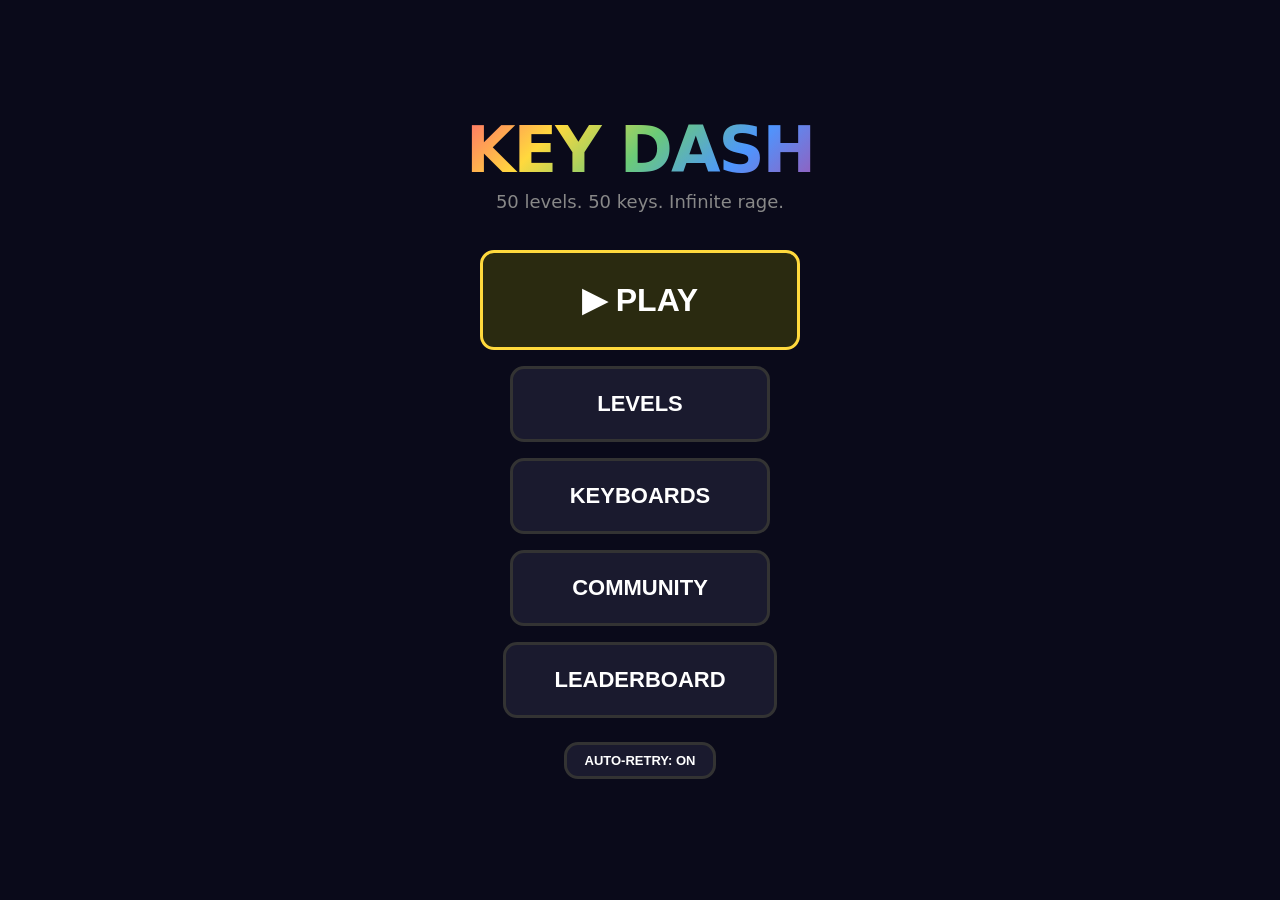
==== commit cd853c0f: "Fix bounce glitch, easier levels, reduce to 50 levels - Remove ceiling bounce (vy=0 instead of 0.2× " ====
--- a/keydash.html
+++ b/keydash.html
@@ -105,7 +105,7 @@
 <!-- ===== MAIN MENU ===== -->
 <div class="screen" id="main-menu">
   <div class="title">KEY DASH</div>
-  <div class="subtitle">100 levels. 100 keyboards. Infinite rage.</div>
+  <div class="subtitle">50 levels. 50 keys. Infinite rage.</div>
   <button class="menu-btn primary" onclick="playNow()">▶ PLAY</button>
   <button class="menu-btn" onclick="showLevelSelect()">LEVELS</button>
   <button class="menu-btn" onclick="showCollection()">KEYBOARDS</button>
@@ -117,7 +117,7 @@
 <!-- ===== LEVEL SELECT ===== -->
 <div class="screen hidden" id="level-select">
   <div style="font-size:22px;font-weight:800;margin:16px 0 4px">SELECT LEVEL</div>
-  <div style="color:#888;font-size:13px;margin-bottom:10px" id="ls-progress">0 / 100 cleared</div>
+  <div style="color:#888;font-size:13px;margin-bottom:10px" id="ls-progress">0 / 50 cleared</div>
   <div class="level-grid" id="level-grid"></div>
   <div style="margin:12px 0;display:flex;gap:8px">
     <button class="menu-btn small" onclick="showScreen('main-menu')">BACK</button>
@@ -153,7 +153,7 @@
 <!-- ===== COLLECTION ===== -->
 <div class="screen hidden" id="collection-screen">
   <div style="font-size:22px;font-weight:800;margin:16px 0 2px">KEYBOARD COLLECTION</div>
-  <div class="kb-count" id="kb-count">0 / 100</div>
+  <div class="kb-count" id="kb-count">0 / 50</div>
   <div class="kb-grid" id="kb-grid"></div>
   <button class="menu-btn small" style="margin:14px" onclick="showScreen('main-menu')">BACK</button>
 </div>
@@ -161,7 +161,7 @@
 <!-- ===== LEADERBOARD ===== -->
 <div class="screen hidden" id="leaderboard-screen">
   <div style="font-size:22px;font-weight:800;margin:16px 0 10px">LEADERBOARD</div>
-  <div id="lb-info" style="color:#888;font-size:13px;margin-bottom:10px">Collect all 100 keyboards to join!</div>
+  <div id="lb-info" style="color:#888;font-size:13px;margin-bottom:10px">Collect all 50 keys to join!</div>
   <div class="lb-list" id="lb-list"></div>
   <button class="menu-btn small" style="margin:14px" onclick="showScreen('main-menu')">BACK</button>
 </div>
@@ -169,7 +169,7 @@
 <!-- ===== COMMUNITY ===== -->
 <div class="screen hidden" id="community-screen">
   <div style="font-size:22px;font-weight:800;margin:16px 0 4px">COMMUNITY LEVELS</div>
-  <div style="color:#888;font-size:13px;margin-bottom:6px" id="community-lock">Complete all 100 levels to create your own!</div>
+  <div style="color:#888;font-size:13px;margin-bottom:6px" id="community-lock">Complete all 50 levels to create your own!</div>
   <div id="editor-btn-wrap" style="margin-bottom:10px"></div>
   <div class="community-list" id="community-list"></div>
   <button class="menu-btn small" style="margin:14px" onclick="showScreen('main-menu')">BACK</button>
@@ -185,7 +185,7 @@
 
 <script>
 // ===== KEY DASH =====
-// A Geometry Dash-inspired platformer with 100 levels, portals, practice mode,
+// A Geometry Dash-inspired platformer with 50 levels, portals, practice mode,
 // keyboard collectibles, a level editor, and community levels.
 
 const GC = document.getElementById('game-canvas');
@@ -203,19 +203,15 @@
 const DIFF_NAMES = ['Easy','Normal','Hard','Harder','Insane','Demon','Extreme','Ultra','Nightmare','Impossible'];
 const DIFF_COLORS = ['#6bcb77','#a8d86b','#ffd93d','#ffa94d','#ff6b6b','#e04040','#9b59b6','#6c3483','#2c3e50','#1a1a1a'];
 
-// Keyboard keys to unlock (100 total)
+// Keyboard keys to unlock (50 total — one per level)
 const KB_KEYS = [
   'Q','W','E','R','T','Y','U','I','O','P',
   'A','S','D','F','G','H','J','K','L',';',
   'Z','X','C','V','B','N','M',',','.','/',
   '1','2','3','4','5','6','7','8','9','0',
-  '!','@','#','$','%','^','&','*','(',')',
-  'F1','F2','F3','F4','F5','F6','F7','F8','F9','F10',
-  'TAB','CAP','SHF','CTL','ALT','SPC','ENT','BSP','DEL','ESC',
-  '←','→','↑','↓','INS','HOM','END','PUP','PDN','PRT',
-  'NL','N0','N1','N2','N3','N4','N5','N6','N7','N8',
-  'N9','N+','N-','N*','N/','N.','NE','FN','WIN','MNU'
+  'TAB','CAP','SHF','CTL','ALT','SPC','ENT','BSP','DEL','ESC'
 ];
+const TOTAL_LEVELS = KB_KEYS.length;
 
 // Game modes
 const MODE = { CUBE: 'cube', SHIP: 'ship', BALL: 'ball', UFO: 'ufo', SPIDER: 'spider' };
@@ -276,7 +272,7 @@
 }
 
 // ===== LEVEL GENERATION =====
-function getDifficulty(lvl) { return Math.min(9, Math.floor(lvl / 10)); }
+function getDifficulty(lvl) { return Math.min(7, Math.floor(lvl / 12)); }
 
 function generateLevel(lvlNum) {
   const seed = lvlNum * 7919 + 31337;
@@ -306,12 +302,12 @@
 
   // Pattern generators based on difficulty
   let x = safeZone;
-  const spikeChance = 0.04 + diff * 0.025;
-  const gapChance = 0.015 + diff * 0.012;
-  const platformChance = 0.04 + diff * 0.015;
+  const spikeChance = 0.025 + diff * 0.015;
+  const gapChance = 0.01 + diff * 0.008;
+  const platformChance = 0.03 + diff * 0.01;
   const portalChance = 0.015 + diff * 0.005;
-  const ceilSpikeChance = diff >= 5 ? 0.01 + diff * 0.005 : 0;
-  const wallSpikeChance = diff >= 7 ? 0.005 + (diff - 7) * 0.004 : 0;
+  const ceilSpikeChance = diff >= 5 ? 0.005 + diff * 0.003 : 0;
+  const wallSpikeChance = diff >= 7 ? 0.003 + (diff - 7) * 0.002 : 0;
 
   // Auto-checkpoints every ~20% of the level
   const cpInterval = Math.floor(cols / 6);
@@ -331,14 +327,14 @@
         blocks[groundY][x + gx] = BLOCK.EMPTY;
         blocks[groundY + 1][x + gx] = BLOCK.SPIKE;
       }
-      x += gapW + 1;
+      x += gapW + 3;
     } else if (r < gapChance + spikeChance && x > safeZone) {
       // Ground spikes
-      const count = 1 + Math.floor(rng() * Math.max(1, diff * 0.2));
+      const count = 1 + Math.floor(rng() * Math.max(1, diff * 0.15));
       for (let s = 0; s < count && x + s < cols - 3; s++) {
         blocks[groundY - 1][x + s] = BLOCK.SPIKE;
       }
-      x += count + 3;
+      x += count + 4;
     } else if (r < gapChance + spikeChance + platformChance) {
       // Elevated platform
       const platY = groundY - 3 - Math.floor(rng() * 2);
@@ -723,7 +719,7 @@
   // Ceiling bounce for non-flipped modes (can't walk on ceiling)
   if (!player.gravityFlipped && player.y < PLAYER_SIZE * player.sizeMult * 0.5) {
     player.y = PLAYER_SIZE * player.sizeMult * 0.5;
-    player.vy = Math.abs(player.vy) * 0.2;
+    player.vy = 0;
   }
 
   // Ground check
@@ -878,7 +874,7 @@
     case PORTAL.SIZE_MINI: player.sizeMult = 0.55; break;
     case PORTAL.SIZE_NORMAL: player.sizeMult = 1; break;
     case PORTAL.MODE_SHIP: player.mode = MODE.SHIP; player.gravityFlipped = false; break;
-    case PORTAL.MODE_BALL: player.mode = MODE.BALL; break;
+    case PORTAL.MODE_BALL: player.mode = MODE.BALL; player.gravityFlipped = false; break;
     case PORTAL.MODE_UFO: player.mode = MODE.UFO; player.gravityFlipped = false; break;
     case PORTAL.MODE_SPIDER: player.mode = MODE.SPIDER; break;
     case PORTAL.MODE_CUBE: player.mode = MODE.CUBE; player.gravityFlipped = false; break;
@@ -929,7 +925,7 @@
   const key = KB_KEYS[currentLevel] || '?';
   document.getElementById('win-kb').textContent = '⌨️';
   document.getElementById('win-sub').textContent = isNew
-    ? `You unlocked the ${key} key! (${save.keyboards.length}/100)`
+    ? `You unlocked the ${key} key! (${save.keyboards.length}/${TOTAL_LEVELS})`
     : `Level cleared in ${attempts} attempt${attempts > 1 ? 's' : ''}`;
   document.getElementById('win-screen').classList.remove('hidden');
   document.getElementById('hud').classList.add('hidden');
@@ -989,9 +985,9 @@
   showScreen('level-select');
   const grid = document.getElementById('level-grid');
   grid.innerHTML = '';
-  document.getElementById('ls-progress').textContent = `${save.cleared.length} / 100 cleared`;
-
-  for (let i = 0; i < 100; i++) {
+  document.getElementById('ls-progress').textContent = `${save.cleared.length} / ${TOTAL_LEVELS} cleared`;
+
+  for (let i = 0; i < TOTAL_LEVELS; i++) {
     const cell = document.createElement('div');
     cell.className = 'level-cell';
     const diff = getDifficulty(i);
@@ -1016,7 +1012,7 @@
 function playNow() {
   // Find the next uncleared level, or level 0
   let lvl = 0;
-  for (let i = 0; i < 100; i++) {
+  for (let i = 0; i < TOTAL_LEVELS; i++) {
     if (!save.cleared.includes(i)) { lvl = i; break; }
   }
   startLevel(lvl, false);
@@ -1030,9 +1026,9 @@
   showScreen('collection-screen');
   const grid = document.getElementById('kb-grid');
   grid.innerHTML = '';
-  document.getElementById('kb-count').textContent = `${save.keyboards.length} / 100`;
-
-  for (let i = 0; i < 100; i++) {
+  document.getElementById('kb-count').textContent = `${save.keyboards.length} / ${TOTAL_LEVELS}`;
+
+  for (let i = 0; i < TOTAL_LEVELS; i++) {
     const cell = document.createElement('div');
     cell.className = 'kb-cell';
     const unlocked = save.keyboards.includes(i);
@@ -1048,18 +1044,18 @@
   const list = document.getElementById('lb-list');
   const info = document.getElementById('lb-info');
 
-  if (save.keyboards.length < 100) {
-    info.textContent = `Collect all 100 keyboards to join! (${save.keyboards.length}/100)`;
-    list.innerHTML = '<div style="color:#555;text-align:center;padding:20px">Complete all 100 levels to appear here.</div>';
+  if (save.keyboards.length < TOTAL_LEVELS) {
+    info.textContent = `Collect all ${TOTAL_LEVELS} keys to join! (${save.keyboards.length}/${TOTAL_LEVELS})`;
+    list.innerHTML = `<div style="color:#555;text-align:center;padding:20px">Complete all ${TOTAL_LEVELS} levels to appear here.</div>`;
     return;
   }
 
-  info.textContent = 'You made it! All 100 keyboards collected.';
+  info.textContent = `You made it! All ${TOTAL_LEVELS} keys collected.`;
   // Local leaderboard from save
   const entries = loadLeaderboard();
   if (!entries.find(e => e.name === (save.name || 'Player'))) {
     const totalAttempts = Object.values(save.attempts).reduce((s, a) => s + a, 0);
-    const entry = { name: save.name || 'Player', keyboards: 100, attempts: totalAttempts, date: new Date().toISOString().slice(0, 10) };
+    const entry = { name: save.name || 'Player', keyboards: TOTAL_LEVELS, attempts: totalAttempts, date: new Date().toISOString().slice(0, 10) };
     entries.push(entry);
     entries.sort((a, b) => a.attempts - b.attempts);
     saveLeaderboard(entries);
